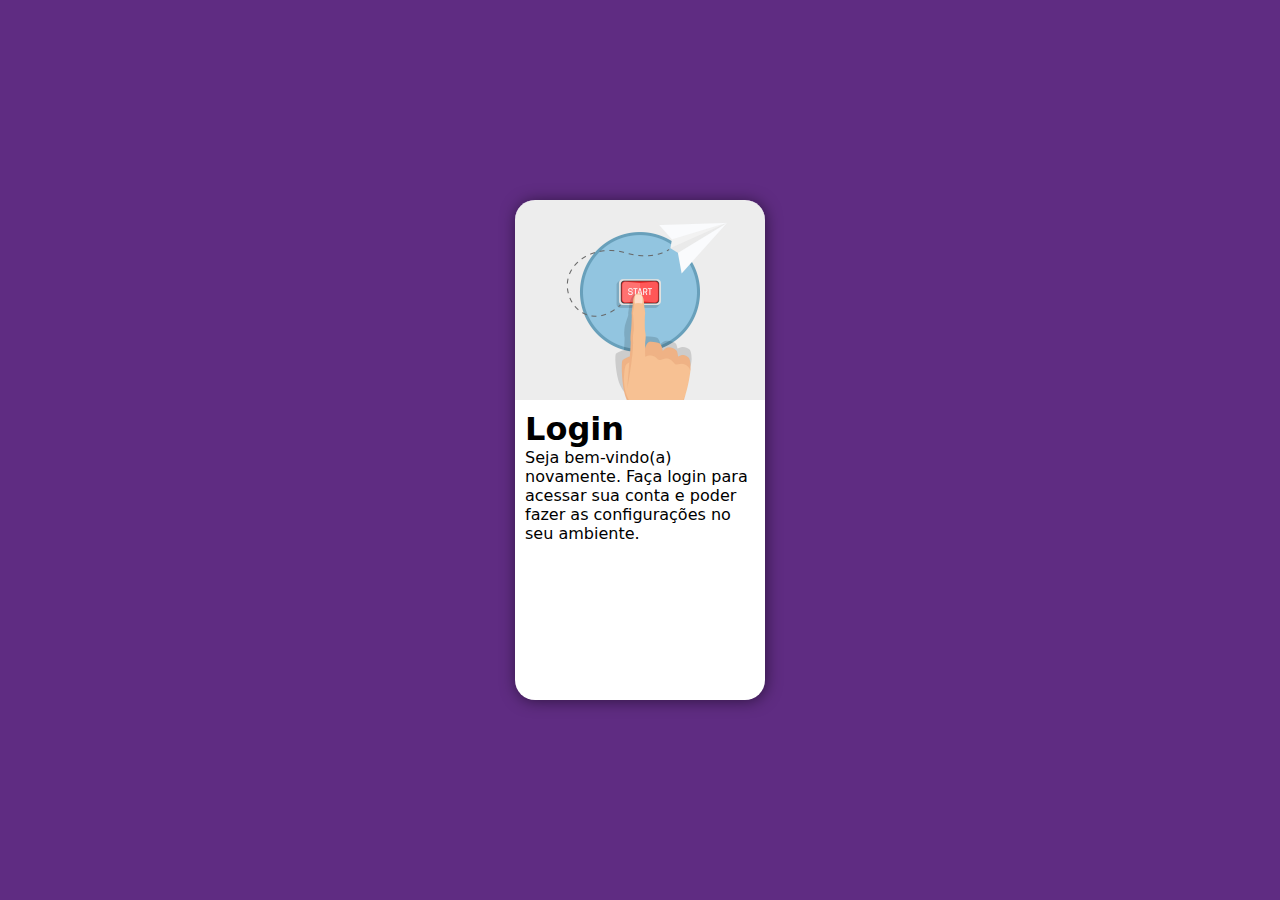
==== index.html @ cafd1f47 "ta evoluindo" ====
<!DOCTYPE html>
<html lang="pt-br">
<head>
    <meta charset="UTF-8">
    <meta http-equiv="X-UA-Compatible" content="IE=edge">
    <meta name="viewport" content="width=device-width, initial-scale=1.0">

    <link rel="stylesheet" href="estilos/style.css">

    <title>Projeto Login</title>
</head>
<body>
    <main>
        <section id="login">
            <div id="imagem">
                <!--  AQUI VAI A IMAGEM NA CSS  -->
            </div>
            <div id="formulario">
                <h1>Login</h1>
                <p>Seja bem-vindo(a) novamente. Faça login para acessar sua conta e poder fazer as configurações no seu ambiente.</p>
                <form action="login.php" method="post">
                    
                </form>
            </div>
        </section>
    </main>
</body>
</html>
---- estilos/style.css ----
@charset "UTF-8";

/*
    PALETA DE CORES
        VERDE #49a09d
        LILÁS #5f2c82
*/

* {
    font-family: system-ui, -apple-system, BlinkMacSystemFont, 'Segoe UI', Roboto, Oxygen, Ubuntu, Cantarell, 'Open Sans', 'Helvetica Neue', sans-serif;
    padding: 0px;
    margin: 0px;
    box-sizing: border-box;
}

html, body {
    background-color: #5f2c82;
    height: 100vh;
    width: 100vw;
}

main {    
    height: 100vh;
    width: 100vw;
    position: relative;
}

section#login {
    position: absolute;
    top: 50%;
    left: 50%;
    transform: translate(-50%, -50%);
    overflow: hidden;

    background-color: white;
    width: 250px;
    height: 500px;
    border-radius: 20px;
    box-shadow: 1px 1px 15px rgba(0, 0, 0, 0.5);
}

section#login > div#imagem {
    background: #5f2c82 url(../imagens/back-start.jpg) no-repeat;
    background-size: cover;
    height: 200px;
    display: block;
}

section#login > div#formulario {
    display: block;
    padding: 10px;
}
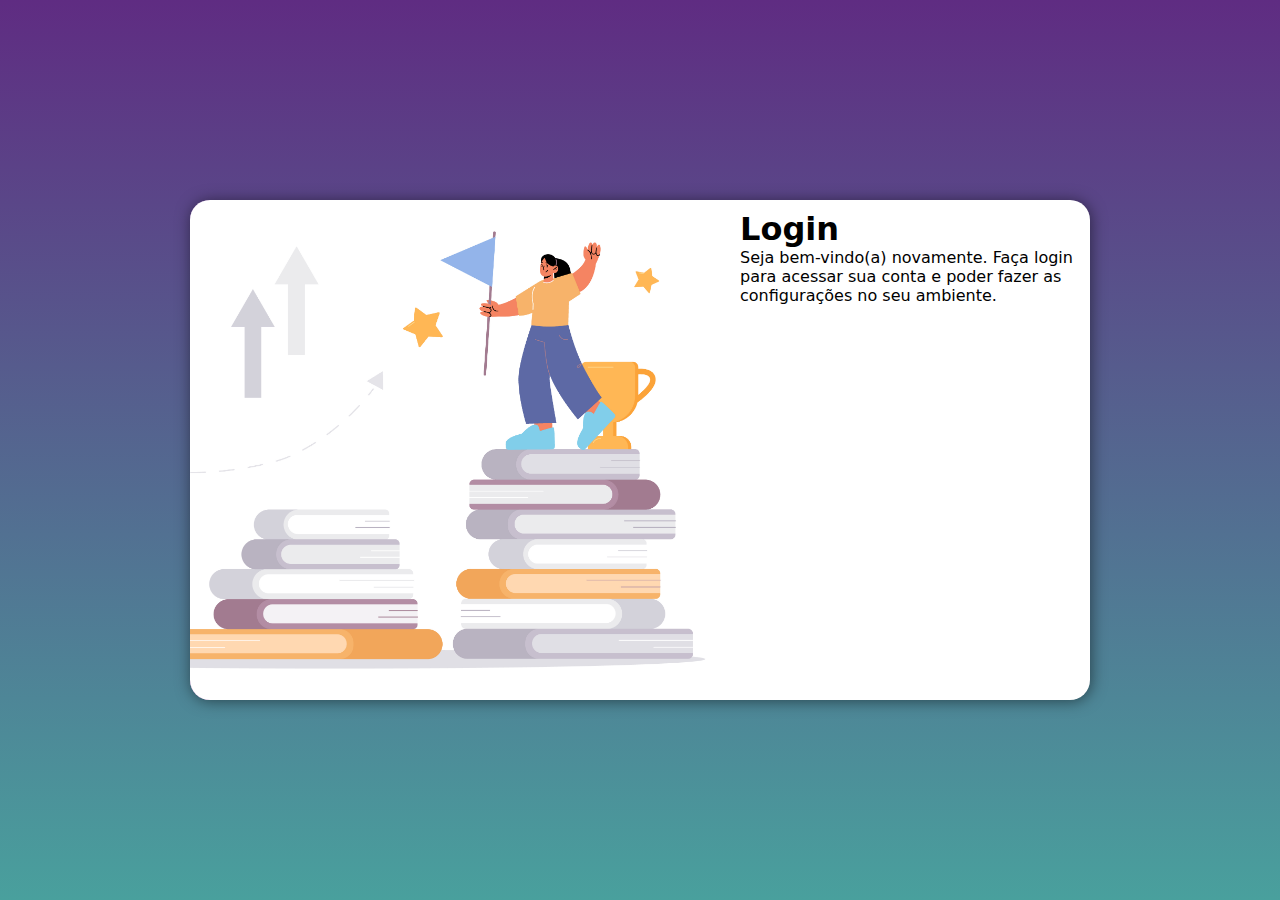
==== commit c630c3a0: "uodate do projeto-login MQUERIES" ====
--- a/index.html
+++ b/index.html
@@ -6,6 +6,7 @@
     <meta name="viewport" content="width=device-width, initial-scale=1.0">
 
     <link rel="stylesheet" href="estilos/style.css">
+    <link rel="stylesheet" href="estilos/media-query.css">
 
     <title>Projeto Login</title>
 </head>
--- a/estilos/style.css
+++ b/estilos/style.css
@@ -32,6 +32,9 @@
     transform: translate(-50%, -50%);
     overflow: hidden;
 
+    transition: width 0.4s, height 0.4s;
+    transition-timing-function: ease;
+
     background-color: white;
     width: 250px;
     height: 500px;
--- a/estilos/media-query.css
+++ b/estilos/media-query.css
@@ -0,0 +1,59 @@
+@charset "UTF-8";
+
+/*  
+    TIPICAL DEVICE BREACK POINTS
+    ............................
+    Pqs Telas: < até 600px
+    Mobile: 601px até 768px
+    Tablet: 769px até 992px
+    Desktop: 993px até 1200px
+    Gds Telas: 1201px até >
+*/
+
+@media screen and (min-width: 768px) and (max-width: 992px){
+    body {
+        background-image: linear-gradient(to top, #49a09d, #5f2c82);
+    }
+
+    section#login {
+        width: 80vw;
+    }
+
+    section#login > div#imagem {
+        background-position: center center;
+
+        float: left;
+        width: 50%;
+        height: 100%;
+    }
+
+    section#login > div#formulario {
+        float: right;
+        width: 50%;
+    }
+}
+
+@media screen and (min-width: 993px) {
+    body {
+        background-image: linear-gradient(to top, #49a09d, #5f2c82);
+    }
+    section#login {
+        width: 900px;
+    }
+
+    section#login > div#imagem {
+        background-position: center right;
+        background-image: url(../imagens/back-start-landscape.jpg);
+        background-size: cover;
+
+        float: left;
+        width: 60%;
+        height: 100%;
+    }
+
+    section#login > div#formulario {
+        float: right;
+        width: 40%;
+    }
+}
+
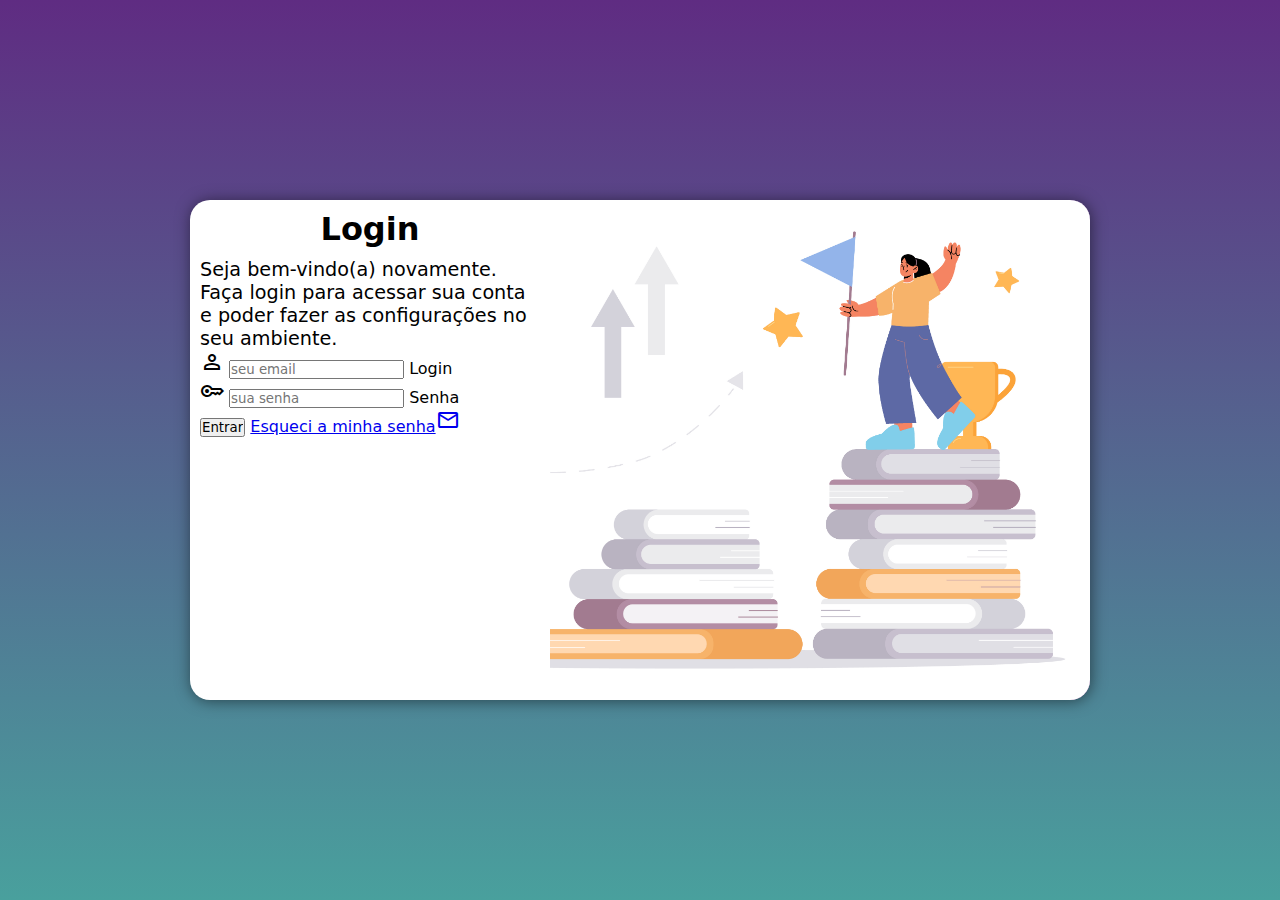
==== commit b44e399d: "Form Adicionado" ====
--- a/index.html
+++ b/index.html
@@ -4,7 +4,8 @@
     <meta charset="UTF-8">
     <meta http-equiv="X-UA-Compatible" content="IE=edge">
     <meta name="viewport" content="width=device-width, initial-scale=1.0">
-
+    
+    <link rel="stylesheet" href="https://fonts.googleapis.com/css2?family=Material+Symbols+Outlined:opsz,wght,FILL,GRAD@48,400,0,0" />
     <link rel="stylesheet" href="estilos/style.css">
     <link rel="stylesheet" href="estilos/media-query.css">
 
@@ -19,8 +20,19 @@
             <div id="formulario">
                 <h1>Login</h1>
                 <p>Seja bem-vindo(a) novamente. Faça login para acessar sua conta e poder fazer as configurações no seu ambiente.</p>
-                <form action="login.php" method="post">
-                    
+                <form action="login.php" method="post" autocomplete="on">
+                    <div class="campo">
+                        <span class="material-symbols-outlined">person</span>
+                        <input type="email" name="login" id="ilogin" placeholder="seu email" autocomplete="email" required maxlength="30">
+                        <label for="ilogin">Login</label>
+                    </div>
+                    <div class="campo">
+                        <span class="material-symbols-outlined">key</span>
+                        <input type="password" name="senha" id="isenha" placeholder="sua senha" autocomplete="current-password" required minlength="8" maxlength="20">
+                        <label for="isenha">Senha</label>
+                    </div>
+                    <input type="submit" value="Entrar">
+                    <a href="esqueci.html">Esqueci a minha senha<span class="material-symbols-outlined">mail</span></a>
                 </form>
             </div>
         </section>
--- a/estilos/style.css
+++ b/estilos/style.css
@@ -52,4 +52,13 @@
 section#login > div#formulario {
     display: block;
     padding: 10px;
+}
+
+div#formulario > h1 {
+    text-align: center;
+    margin-bottom: 10px;
+}
+
+div#formulario > p {
+    font-size: .8em;
 }--- a/estilos/media-query.css
+++ b/estilos/media-query.css
@@ -20,16 +20,19 @@
     }
 
     section#login > div#imagem {
-        background-position: center center;
+        background-position: center right;
+        background-image: url(../imagens/back-start-landscape.jpg);
+        background-size: cover;
+
 
         float: left;
-        width: 50%;
+        width: 45%;
         height: 100%;
     }
 
     section#login > div#formulario {
         float: right;
-        width: 50%;
+        width: 55%;
     }
 }
 
@@ -46,14 +49,22 @@
         background-image: url(../imagens/back-start-landscape.jpg);
         background-size: cover;
 
-        float: left;
+        float: right;
         width: 60%;
         height: 100%;
     }
 
     section#login > div#formulario {
-        float: right;
+        float: left;
         width: 40%;
+    }
+
+    div#formulario > h1 {
+        font-size: 2em;
+    }
+    
+    div#formulario > p {
+        font-size: 1.2em;
     }
 }
 
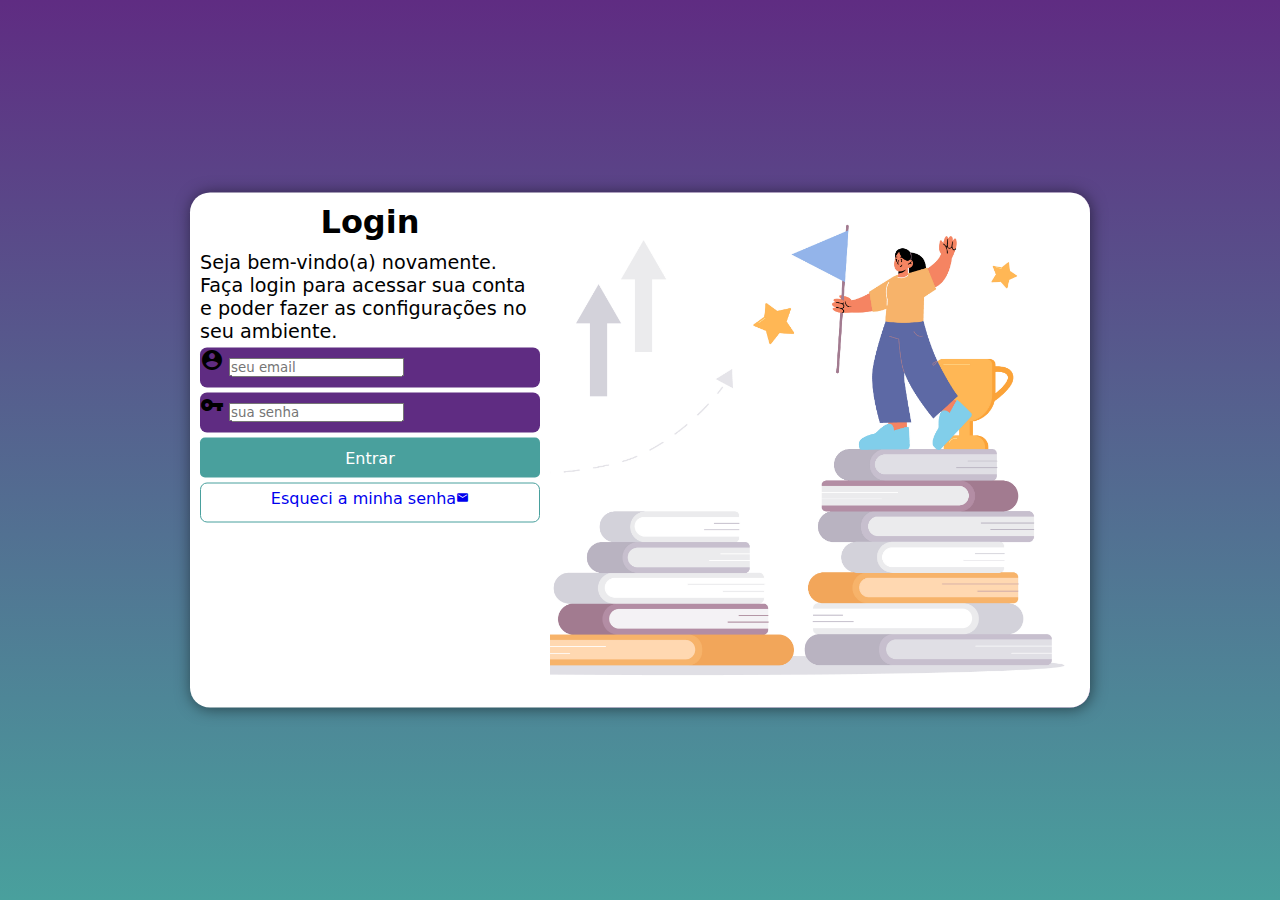
==== commit c4105937: "update Projeto-Login" ====
--- a/index.html
+++ b/index.html
@@ -5,7 +5,7 @@
     <meta http-equiv="X-UA-Compatible" content="IE=edge">
     <meta name="viewport" content="width=device-width, initial-scale=1.0">
     
-    <link rel="stylesheet" href="https://fonts.googleapis.com/css2?family=Material+Symbols+Outlined:opsz,wght,FILL,GRAD@48,400,0,0" />
+    <link href="https://fonts.googleapis.com/icon?family=Material+Icons" rel="stylesheet">
     <link rel="stylesheet" href="estilos/style.css">
     <link rel="stylesheet" href="estilos/media-query.css">
 
@@ -22,17 +22,17 @@
                 <p>Seja bem-vindo(a) novamente. Faça login para acessar sua conta e poder fazer as configurações no seu ambiente.</p>
                 <form action="login.php" method="post" autocomplete="on">
                     <div class="campo">
-                        <span class="material-symbols-outlined">person</span>
+                        <span class="material-icons">account_circle</span>
                         <input type="email" name="login" id="ilogin" placeholder="seu email" autocomplete="email" required maxlength="30">
                         <label for="ilogin">Login</label>
                     </div>
                     <div class="campo">
-                        <span class="material-symbols-outlined">key</span>
+                        <span class="material-icons">vpn_key</span>
                         <input type="password" name="senha" id="isenha" placeholder="sua senha" autocomplete="current-password" required minlength="8" maxlength="20">
                         <label for="isenha">Senha</label>
                     </div>
                     <input type="submit" value="Entrar">
-                    <a href="esqueci.html">Esqueci a minha senha<span class="material-symbols-outlined">mail</span></a>
+                    <a href="esqueci.html" class="botao">Esqueci a minha senha<span class="material-icons">mail</span></a>
                 </form>
             </div>
         </section>
--- a/estilos/style.css
+++ b/estilos/style.css
@@ -37,7 +37,7 @@
 
     background-color: white;
     width: 250px;
-    height: 500px;
+    height: 515px;
     border-radius: 20px;
     box-shadow: 1px 1px 15px rgba(0, 0, 0, 0.5);
 }
@@ -61,4 +61,56 @@
 
 div#formulario > p {
     font-size: .8em;
+}
+
+form > div.campo {
+    background-color: #5f2c82;
+    width: 100%;
+    display: block;
+    height: 40px;
+    border-radius: 7px;
+    margin: 5px 0px;
+}
+
+div.campo label {
+    display: none;
+}
+
+form > input[type=submit] {
+    display: block;
+    font-size: 1em;
+    width: 100%;
+    height: 40px;
+    background-color: #49a09d;
+    color: white;
+    border: none;
+    border-radius: 5px;
+    cursor: pointer;
+}
+
+form > input[type=submit]:hover {
+    background-color: #34716f;
+    font-weight: bold;
+}
+
+form > a.botao {
+    display: block;
+    text-align: center;
+    font-size: 1em;
+    width: 100%;
+    height: 40px;
+    padding-top: 5px;
+    margin-top: 5px;
+    background-color: #ffffff;
+    border: 1px solid #49a09d;
+    border-radius: 7px;
+    text-decoration: none;
+}
+
+form > a.botao:hover {
+    background-color: #58c2bf;
+}
+
+form > a.botao > span {
+    font-size: .8em;
 }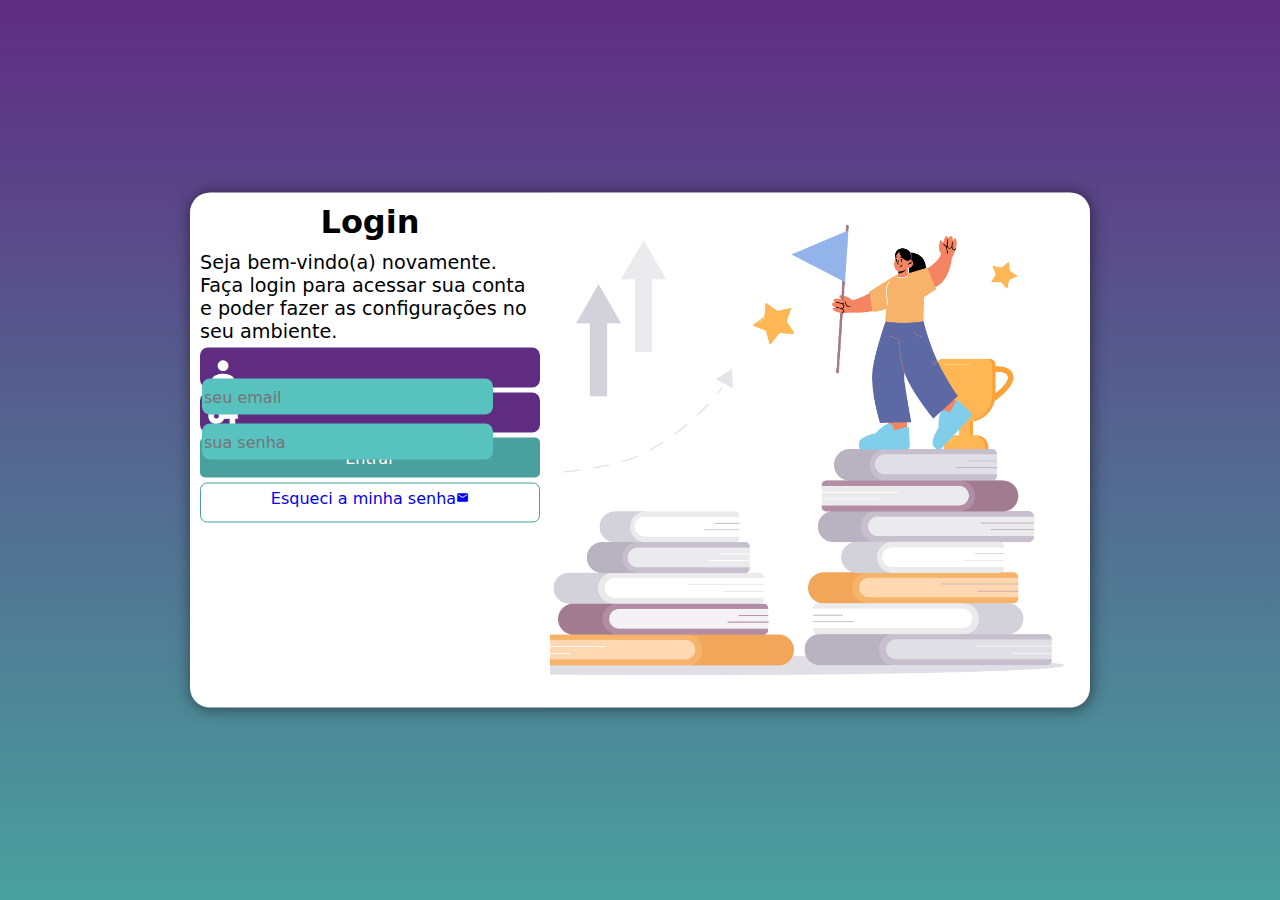
==== commit b6aa7ffb: "update projeto-login" ====
--- a/index.html
+++ b/index.html
@@ -22,7 +22,7 @@
                 <p>Seja bem-vindo(a) novamente. Faça login para acessar sua conta e poder fazer as configurações no seu ambiente.</p>
                 <form action="login.php" method="post" autocomplete="on">
                     <div class="campo">
-                        <span class="material-icons">account_circle</span>
+                        <span class="material-icons">person</span>
                         <input type="email" name="login" id="ilogin" placeholder="seu email" autocomplete="email" required maxlength="30">
                         <label for="ilogin">Login</label>
                     </div>
--- a/estilos/style.css
+++ b/estilos/style.css
@@ -65,15 +65,39 @@
 
 form > div.campo {
     background-color: #5f2c82;
+    border: 2px solid #5f2c82;
     width: 100%;
     display: block;
     height: 40px;
-    border-radius: 7px;
+    border-radius: 8px;
     margin: 5px 0px;
 }
 
 div.campo label {
     display: none;
+}
+
+div.campo > span {
+    color: #ffffff;
+    /*background-color: black;*/
+    font-size: 2em;
+    width: 40px;
+    padding: 5px;
+}
+
+div.campo > input {
+    background-color: #58c2bf;
+    font-size: 1em;
+    width: calc(100% - 45px);
+    height: 100%;
+    transform: translateY(-13px);
+    border: 0px;
+    border-radius: 8px;
+    padding: 2px;
+}
+
+div.campo > input:focus-within {
+    background-color: white;
 }
 
 form > input[type=submit] {
--- a/estilos/media-query.css
+++ b/estilos/media-query.css
@@ -17,6 +17,7 @@
 
     section#login {
         width: 80vw;
+        height: 350px;
     }
 
     section#login > div#imagem {
